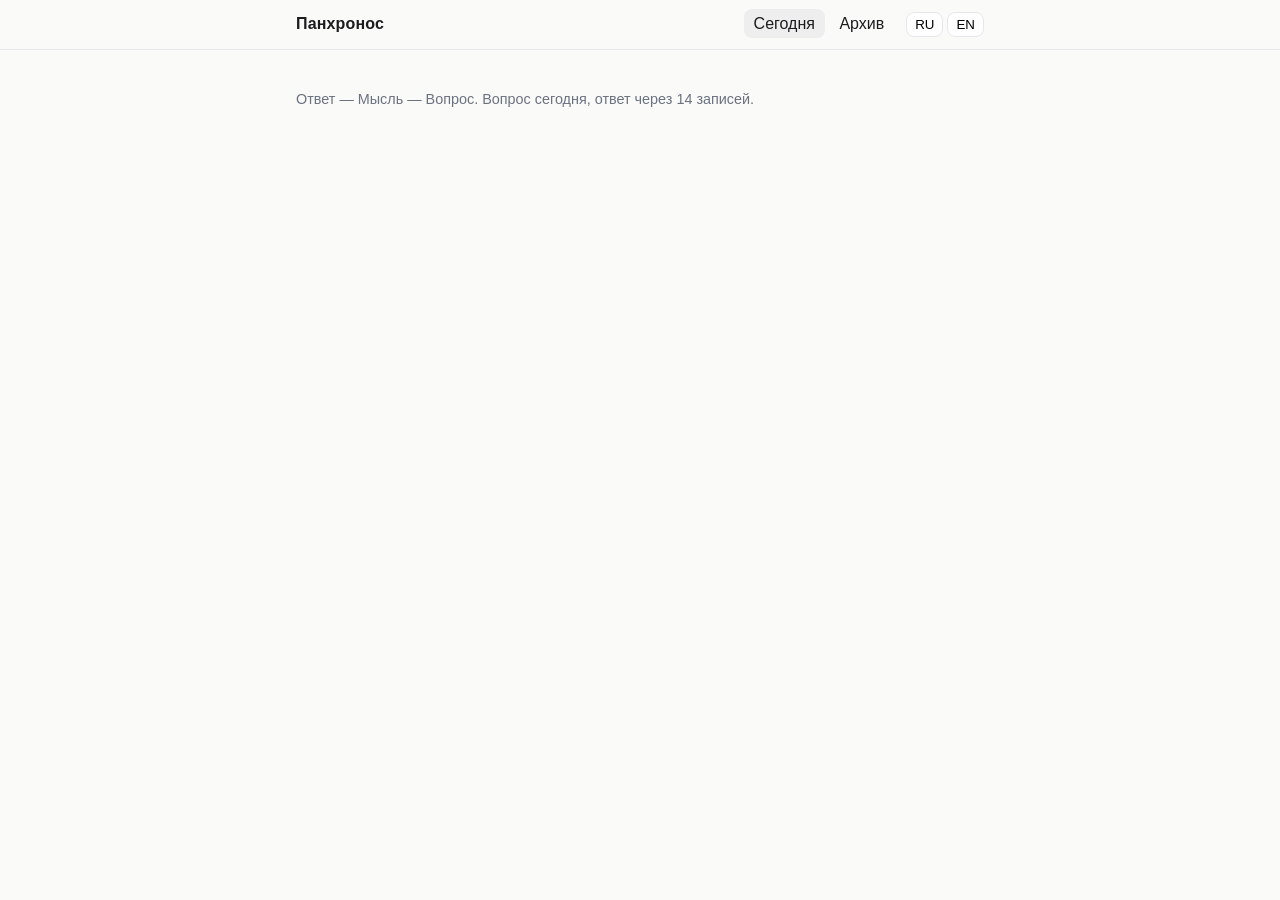
==== index.html @ 98a526c9 "Panchronos MVP: diary Answer-Thought-Question, lag N-14, Supabase, RU/EN" ====
<!doctype html>
<html lang="ru">
<head>
  <meta charset="utf-8" />
  <meta name="viewport" content="width=device-width, initial-scale=1" />
  <title>Панхронос</title>
  <link rel="stylesheet" href="./styles.css" />
</head>
<body data-page="write">
  <header class="topbar">
    <div class="topbar-inner">
      <a class="brand" href="./index.html" data-i18n="app.name">Панхронос</a>
      <nav class="nav">
        <a href="./index.html" class="active" data-i18n="nav.write">Сегодня</a>
        <a href="./archive.html" data-i18n="nav.archive">Архив</a>
      </nav>
      <div class="lang-switch">
        <button type="button" data-lang="ru">RU</button>
        <button type="button" data-lang="en">EN</button>
      </div>
      <button type="button" id="logoutBtn" class="linklike" data-i18n="nav.logout" hidden>Выйти</button>
    </div>
  </header>

  <main>
    <p class="muted small" data-i18n="app.tagline">Ответ — Мысль — Вопрос. Вопрос сегодня, ответ через 14 записей.</p>
    <div id="notice"></div>

    <!-- Auth -->
    <section id="authSection" class="card" hidden>
      <h1 data-i18n="auth.title">Вход / Регистрация</h1>
      <div class="tabs">
        <button type="button" id="tabLogin" data-i18n="auth.login">Вход</button>
        <button type="button" id="tabSignup" data-i18n="auth.signup">Регистрация</button>
      </div>
      <form id="authForm">
        <label for="emailInput" data-i18n="auth.email">Email</label>
        <input id="emailInput" type="email" autocomplete="email" required />
        <label for="passwordInput" data-i18n="auth.password">Пароль</label>
        <input id="passwordInput" type="password" autocomplete="current-password" required />
        <button class="primary" type="submit" id="authSubmit">Войти</button>
      </form>
      <p><button type="button" id="resetToggle" class="linklike" data-i18n="auth.reset">Забыли пароль?</button></p>
      <form id="resetForm" hidden>
        <label for="resetEmailInput" data-i18n="auth.email">Email</label>
        <input id="resetEmailInput" type="email" autocomplete="email" />
        <button class="primary" type="submit" data-i18n="auth.submit.reset">Отправить ссылку для сброса</button>
        <p><button type="button" id="resetBack" class="linklike" data-i18n="auth.back.login">← Назад ко входу</button></p>
      </form>
    </section>

    <!-- Verify gate -->
    <section id="verifySection" class="card" hidden>
      <h1 data-i18n="verify.title">Подтвердите email</h1>
      <p data-i18n="verify.text">Вы вошли, но email ещё не подтверждён. Перейдите по ссылке из письма — до подтверждения дневник недоступен.</p>
    </section>

    <!-- Write -->
    <section id="writeSection" class="card" hidden>
      <h1><span data-i18n="write.title">Запись</span> <span id="entryNo"></span></h1>
      <p id="earlyHint" class="muted small" data-i18n="write.hint.early" hidden>Записи №1–14: поле «Ответ» пока неактивно. Оно появится на записи №15.</p>

      <div id="contextBlock" hidden>
        <h2><span data-i18n="write.context.title">Контекст из записи</span> <span id="contextNo"></span></h2>
        <div class="context" id="contextText"></div>
      </div>

      <form id="writeForm">
        <div id="answerWrap">
          <label for="answerInput" data-i18n="write.answer">Ответ</label>
          <textarea id="answerInput"></textarea>
        </div>
        <label for="thoughtInput" data-i18n="write.thought">Мысль</label>
        <textarea id="thoughtInput" data-i18n-ph="write.thought.ph" placeholder="О чём думается сегодня…"></textarea>
        <label for="questionInput" data-i18n="write.question">Вопрос</label>
        <textarea id="questionInput" data-i18n-ph="write.question.ph" placeholder="Вопрос себе через 14 записей…"></textarea>
        <button class="primary" type="submit" data-i18n="write.submit">Сохранить запись</button>
      </form>
      <p class="muted small">№1–14 → №15 · N отвечает на N−14 · UTC · после сохранения изменить/удалить нельзя.</p>
    </section>

    <!-- Done / countdown -->
    <section id="doneSection" class="card" hidden>
      <h1 data-i18n="done.title">На сегодня всё</h1>
      <p data-i18n="done.text">Запись на сегодня уже сделана.</p>
      <p id="countdownText" class="muted"></p>
      <p><a href="./archive.html" data-i18n="nav.archive">Архив</a></p>
    </section>
  </main>

  <script src="./config.js"></script>
  <script type="module" src="./app.js"></script>
</body>
</html>
---- styles.css ----
/* Панхронос MVP: минимальный чистый UI, адаптив ПК + телефон. */

:root {
  --bg: #fafaf8;
  --card: #ffffff;
  --ink: #1c1c1e;
  --muted: #6b7280;
  --line: #e5e7eb;
  --accent: #111827;
  --radius: 12px;
}

* { box-sizing: border-box; }

body {
  margin: 0;
  background: var(--bg);
  color: var(--ink);
  font-family: -apple-system, BlinkMacSystemFont, "Segoe UI", Roboto, Inter, Arial, sans-serif;
  line-height: 1.55;
}

.topbar {
  position: sticky;
  top: 0;
  z-index: 10;
  background: rgba(250, 250, 248, 0.92);
  backdrop-filter: blur(6px);
  border-bottom: 1px solid var(--line);
}

.topbar-inner {
  max-width: 720px;
  margin: 0 auto;
  padding: 12px 16px;
  display: flex;
  align-items: center;
  gap: 12px;
}

.brand {
  font-weight: 700;
  letter-spacing: 0.01em;
  text-decoration: none;
  color: var(--ink);
  margin-right: auto;
}

.nav a {
  color: var(--ink);
  text-decoration: none;
  padding: 6px 10px;
  border-radius: 8px;
}

.nav a.active, .nav a:hover { background: #eee; }

.lang-switch { display: flex; gap: 4px; align-items: center; }
.lang-switch button {
  border: 1px solid var(--line);
  background: var(--card);
  border-radius: 8px;
  padding: 4px 8px;
  cursor: pointer;
}
.lang-switch button.active { background: var(--accent); color: #fff; border-color: var(--accent); }

main {
  max-width: 720px;
  margin: 0 auto;
  padding: 24px 16px 64px;
}

.card {
  background: var(--card);
  border: 1px solid var(--line);
  border-radius: var(--radius);
  padding: 18px;
  margin: 14px 0;
}

.muted { color: var(--muted); }
.small { font-size: 0.9em; }

h1 { font-size: 1.5rem; margin: 8px 0 4px; }
h2 { font-size: 1.1rem; margin: 0 0 8px; }

label { display: block; font-weight: 600; margin: 14px 0 6px; }

textarea, input[type="email"], input[type="password"] {
  width: 100%;
  border: 1px solid var(--line);
  border-radius: 10px;
  padding: 10px 12px;
  font: inherit;
  background: #fff;
  color: var(--ink);
}

textarea { min-height: 110px; resize: vertical; }
textarea:disabled { background: #f3f4f6; color: #9ca3af; }

button.primary {
  background: var(--accent);
  color: #fff;
  border: none;
  border-radius: 10px;
  padding: 10px 16px;
  font: inherit;
  cursor: pointer;
  margin-top: 14px;
}
button.primary:disabled { opacity: 0.5; cursor: default; }
button.linklike {
  background: none; border: none; padding: 0;
  color: var(--ink); text-decoration: underline; cursor: pointer; font: inherit;
}

.tabs { display: flex; gap: 8px; margin: 12px 0; }
.tabs button {
  border: 1px solid var(--line);
  background: #fff;
  border-radius: 999px;
  padding: 6px 12px;
  cursor: pointer;
  font: inherit;
}
.tabs button.active { background: var(--accent); color: #fff; border-color: var(--accent); }

.context {
  border-left: 3px solid var(--line);
  padding: 8px 12px;
  margin: 10px 0;
  background: #f9fafb;
  border-radius: 0 8px 8px 0;
  white-space: pre-wrap;
}

.entry p { margin: 0 0 0.9em; white-space: pre-wrap; }
.entry p:last-child { margin-bottom: 0; }

.notice { padding: 10px 12px; border-radius: 10px; background: #f3f4f6; margin: 12px 0; }
.notice.error { background: #fef2f2; border: 1px solid #fecaca; }
.notice.ok { background: #f0fdf4; border: 1px solid #bbf7d0; }

.row { display: flex; gap: 10px; align-items: center; flex-wrap: wrap; }

@media (max-width: 560px) {
  main { padding: 16px 12px 48px; }
  h1 { font-size: 1.3rem; }
  .topbar-inner { padding: 10px 12px; }
}
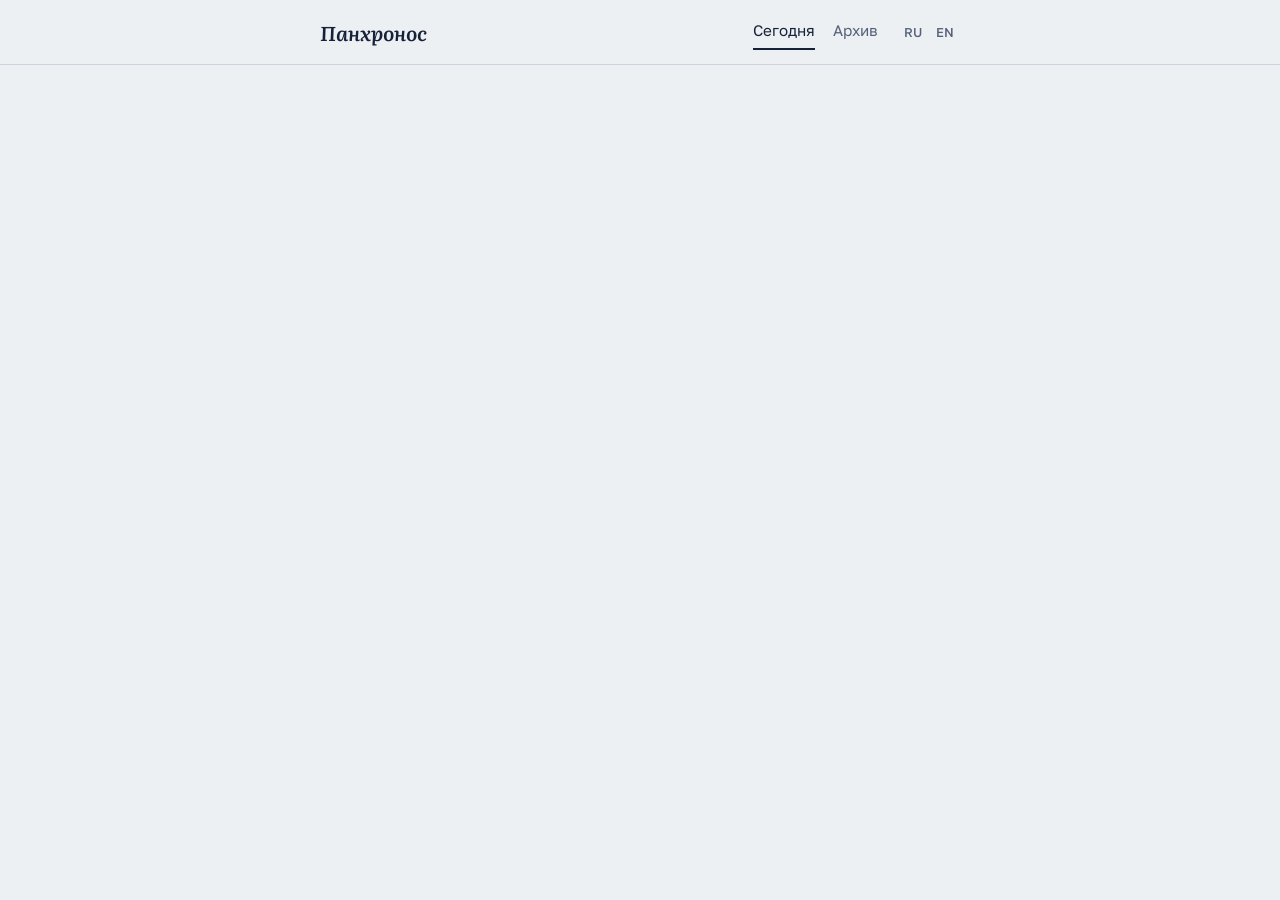
==== commit 1f1aac81: "Redesign: three times (past/present/future), lag rail, serif typography, dark mode" ====
--- a/index.html
+++ b/index.html
@@ -4,6 +4,11 @@
   <meta charset="utf-8" />
   <meta name="viewport" content="width=device-width, initial-scale=1" />
   <title>Панхронос</title>
+  <meta name="theme-color" content="#edf0f2" media="(prefers-color-scheme: light)" />
+  <meta name="theme-color" content="#10151f" media="(prefers-color-scheme: dark)" />
+  <link rel="preconnect" href="https://fonts.googleapis.com" />
+  <link rel="preconnect" href="https://fonts.gstatic.com" crossorigin />
+  <link href="https://fonts.googleapis.com/css2?family=Golos+Text:wght@400;500;600&family=Literata:ital,opsz,wght@0,7..72,400..600;1,7..72,400..600&display=swap&subset=cyrillic" rel="stylesheet" />
   <link rel="stylesheet" href="./styles.css" />
 </head>
 <body data-page="write">
@@ -23,12 +28,12 @@
   </header>
 
   <main>
-    <p class="muted small" data-i18n="app.tagline">Ответ — Мысль — Вопрос. Вопрос сегодня, ответ через 14 записей.</p>
     <div id="notice"></div>
 
     <!-- Auth -->
     <section id="authSection" class="card" hidden>
-      <h1 data-i18n="auth.title">Вход / Регистрация</h1>
+      <p class="lede" data-i18n="app.tagline">Ответ — Мысль — Вопрос. Вопрос сегодня, ответ через 14 записей.</p>
+      <h1 class="sr-only" data-i18n="auth.title">Вход / Регистрация</h1>
       <div class="tabs">
         <button type="button" id="tabLogin" data-i18n="auth.login">Вход</button>
         <button type="button" id="tabSignup" data-i18n="auth.signup">Регистрация</button>
@@ -58,6 +63,10 @@
     <!-- Write -->
     <section id="writeSection" class="card" hidden>
       <h1><span data-i18n="write.title">Запись</span> <span id="entryNo"></span></h1>
+      <div class="rail" aria-hidden="true">
+        <ol id="lagRail"></ol>
+        <div class="rail-ends"><span id="railFrom"></span><span id="railTo"></span></div>
+      </div>
       <p id="earlyHint" class="muted small" data-i18n="write.hint.early" hidden>Записи №1–14: поле «Ответ» пока неактивно. Оно появится на записи №15.</p>
 
       <div id="contextBlock" hidden>
@@ -66,17 +75,21 @@
       </div>
 
       <form id="writeForm">
-        <div id="answerWrap">
+        <div id="answerWrap" class="field field--past">
           <label for="answerInput" data-i18n="write.answer">Ответ</label>
           <textarea id="answerInput"></textarea>
         </div>
-        <label for="thoughtInput" data-i18n="write.thought">Мысль</label>
-        <textarea id="thoughtInput" data-i18n-ph="write.thought.ph" placeholder="О чём думается сегодня…"></textarea>
-        <label for="questionInput" data-i18n="write.question">Вопрос</label>
-        <textarea id="questionInput" data-i18n-ph="write.question.ph" placeholder="Вопрос себе через 14 записей…"></textarea>
+        <div class="field">
+          <label for="thoughtInput" data-i18n="write.thought">Мысль</label>
+          <textarea id="thoughtInput" data-i18n-ph="write.thought.ph" placeholder="О чём думается сегодня…"></textarea>
+        </div>
+        <div class="field field--future">
+          <label for="questionInput" data-i18n="write.question">Вопрос</label>
+          <textarea id="questionInput" data-i18n-ph="write.question.ph" placeholder="Вопрос себе через 14 записей…"></textarea>
+        </div>
         <button class="primary" type="submit" data-i18n="write.submit">Сохранить запись</button>
       </form>
-      <p class="muted small">№1–14 → №15 · N отвечает на N−14 · UTC · после сохранения изменить/удалить нельзя.</p>
+      <p class="footnote" data-i18n="write.footnote">После сохранения запись нельзя изменить или удалить. Сутки считаются по UTC.</p>
     </section>
 
     <!-- Done / countdown -->
--- a/styles.css
+++ b/styles.css
@@ -1,152 +1,184 @@
-/* Панхронос MVP: минимальный чистый UI, адаптив ПК + телефон. */
+/* Панхронос — три времени: ответ (прошлое), мысль (сейчас), вопрос (будущее). */
 
 :root {
-  --bg: #fafaf8;
-  --card: #ffffff;
-  --ink: #1c1c1e;
-  --muted: #6b7280;
-  --line: #e5e7eb;
-  --accent: #111827;
-  --radius: 12px;
+  --paper: #edf0f2;
+  --sheet: #f8f9fa;
+  --ink: #16213a;
+  --muted: #55607a;
+  --line: #cbd3dc;
+  --past: #2c6e6a;
+  --future: #6d4fa3;
+  --err: #a1262b;
+  --radius: 6px;
+  --serif: "Literata", "Georgia", "Times New Roman", serif;
+  --sans: "Golos Text", system-ui, -apple-system, "Segoe UI", Roboto, Arial, sans-serif;
+  color-scheme: light dark;
+}
+@media (prefers-color-scheme: dark) {
+  :root {
+    --paper: #10151f;
+    --sheet: #171e2b;
+    --ink: #e6eaf2;
+    --muted: #9aa6bd;
+    --line: #2a3446;
+    --past: #62bdb5;
+    --future: #b9a2ec;
+    --err: #ff8f94;
+  }
 }
 
 * { box-sizing: border-box; }
-
+html { -webkit-text-size-adjust: 100%; }
 body {
   margin: 0;
-  background: var(--bg);
+  background: var(--paper);
   color: var(--ink);
-  font-family: -apple-system, BlinkMacSystemFont, "Segoe UI", Roboto, Inter, Arial, sans-serif;
-  line-height: 1.55;
+  font-family: var(--serif);
+  font-size: 1.0625rem;
+  line-height: 1.7;
 }
+:focus-visible { outline: 2px solid var(--past); outline-offset: 3px; }
+.sr-only { position: absolute; width: 1px; height: 1px; overflow: hidden; clip: rect(0 0 0 0); white-space: nowrap; }
 
-.topbar {
-  position: sticky;
-  top: 0;
-  z-index: 10;
-  background: rgba(250, 250, 248, 0.92);
-  backdrop-filter: blur(6px);
-  border-bottom: 1px solid var(--line);
+/* ---------- шапка ---------- */
+.topbar { border-bottom: 1px solid var(--line); font-family: var(--sans); }
+.topbar-inner {
+  max-width: 680px; margin: 0 auto; padding: 14px 20px;
+  display: flex; align-items: center; gap: 20px;
 }
+.brand {
+  margin-right: auto; color: var(--ink); text-decoration: none;
+  font-family: var(--serif); font-style: italic; font-weight: 600; font-size: 1.25rem;
+}
+.nav { display: flex; gap: 18px; }
+.nav a {
+  color: var(--muted); text-decoration: none; font-size: 0.95rem;
+  padding: 4px 0; border-bottom: 2px solid transparent;
+}
+.nav a:hover { color: var(--ink); }
+.nav a.active { color: var(--ink); border-bottom-color: var(--ink); }
+.lang-switch { display: flex; gap: 2px; }
+.lang-switch button {
+  font: 500 0.8rem var(--sans); color: var(--muted); background: none;
+  border: 0; border-radius: 4px; padding: 4px 6px; cursor: pointer;
+}
+.lang-switch button.active { color: var(--paper); background: var(--ink); }
 
-.topbar-inner {
-  max-width: 720px;
-  margin: 0 auto;
-  padding: 12px 16px;
-  display: flex;
-  align-items: center;
-  gap: 12px;
+main { max-width: 680px; margin: 0 auto; padding: 40px 20px 96px; }
+
+/* ---------- типографика ---------- */
+h1 { font-weight: 500; font-size: 2.75rem; line-height: 1.1; letter-spacing: -0.015em; margin: 0 0 28px; }
+h2 { font: 600 0.95rem var(--sans); margin: 0 0 10px; color: var(--muted); }
+p { margin: 0 0 1em; }
+.muted { color: var(--muted); }
+.small { font-size: 0.9rem; font-family: var(--sans); }
+.lede { font-size: 1.75rem; line-height: 1.3; font-weight: 400; max-width: 22ch; margin: 0 0 36px; }
+
+/* секции больше не карточки: страница = лист */
+.card { margin: 0; }
+.card + .card { margin-top: 32px; }
+
+/* ---------- «лаг»: 14 записей между вопросом и ответом ---------- */
+.rail { margin: 0 0 32px; font: 500 0.8rem var(--sans); color: var(--muted); }
+.rail ol { list-style: none; margin: 0 0 8px; padding: 0; display: flex; gap: 6px; }
+.rail li {
+  flex: 1; height: 28px; border-radius: 3px;
+  border: 1.5px solid var(--future); background: transparent;
+  animation: tick 0.4s ease-out both; animation-delay: calc(var(--i) * 28ms);
 }
+.rail li.is-void { border-style: dashed; border-color: var(--line); }
+.rail li.is-answering { background: var(--past); border-color: var(--past); }
+.rail li.is-today { background: var(--future); border-color: var(--future); }
+.rail-ends { display: flex; justify-content: space-between; }
+@keyframes tick { from { transform: scaleY(0.2); opacity: 0; } }
 
-.brand {
-  font-weight: 700;
-  letter-spacing: 0.01em;
-  text-decoration: none;
-  color: var(--ink);
-  margin-right: auto;
-}
-
-.nav a {
-  color: var(--ink);
-  text-decoration: none;
-  padding: 6px 10px;
-  border-radius: 8px;
-}
-
-.nav a.active, .nav a:hover { background: #eee; }
-
-.lang-switch { display: flex; gap: 4px; align-items: center; }
-.lang-switch button {
-  border: 1px solid var(--line);
-  background: var(--card);
-  border-radius: 8px;
-  padding: 4px 8px;
-  cursor: pointer;
-}
-.lang-switch button.active { background: var(--accent); color: #fff; border-color: var(--accent); }
-
-main {
-  max-width: 720px;
-  margin: 0 auto;
-  padding: 24px 16px 64px;
-}
-
-.card {
-  background: var(--card);
-  border: 1px solid var(--line);
-  border-radius: var(--radius);
-  padding: 18px;
-  margin: 14px 0;
-}
-
-.muted { color: var(--muted); }
-.small { font-size: 0.9em; }
-
-h1 { font-size: 1.5rem; margin: 8px 0 4px; }
-h2 { font-size: 1.1rem; margin: 0 0 8px; }
-
-label { display: block; font-weight: 600; margin: 14px 0 6px; }
+/* ---------- форма ---------- */
+.field { margin: 0 0 20px; --tone: var(--ink); }
+.field--past { --tone: var(--past); }
+.field--future { --tone: var(--future); }
+label { display: block; font: 600 0.95rem var(--sans); color: var(--tone, var(--ink)); margin: 0 0 6px; }
+.field label { color: var(--tone); }
 
 textarea, input[type="email"], input[type="password"] {
-  width: 100%;
-  border: 1px solid var(--line);
-  border-radius: 10px;
-  padding: 10px 12px;
-  font: inherit;
-  background: #fff;
-  color: var(--ink);
+  width: 100%; font: inherit; color: var(--ink); background: var(--sheet);
+  border: 1px solid var(--line); border-radius: var(--radius); padding: 12px 14px;
 }
-
-textarea { min-height: 110px; resize: vertical; }
-textarea:disabled { background: #f3f4f6; color: #9ca3af; }
+textarea {
+  min-height: 7.5em; resize: vertical; line-height: 1.65;
+  border-left: 4px solid var(--tone, var(--line));
+  field-sizing: content;
+}
+textarea:focus, input:focus { outline: 2px solid var(--tone, var(--past)); outline-offset: 1px; }
+textarea:disabled {
+  min-height: 3.5em; background: transparent; border-style: dashed;
+  border-left-style: dashed; color: var(--muted); cursor: not-allowed;
+}
+textarea::placeholder, input::placeholder { color: var(--muted); opacity: 0.85; }
+input[type="email"], input[type="password"] { font-family: var(--sans); margin-bottom: 16px; }
 
 button.primary {
-  background: var(--accent);
-  color: #fff;
-  border: none;
-  border-radius: 10px;
-  padding: 10px 16px;
-  font: inherit;
-  cursor: pointer;
-  margin-top: 14px;
+  font: 600 1rem var(--sans); color: var(--paper); background: var(--ink);
+  border: 0; border-radius: var(--radius); padding: 13px 24px; cursor: pointer; margin-top: 8px;
 }
-button.primary:disabled { opacity: 0.5; cursor: default; }
+button.primary:hover { opacity: 0.9; }
+button.primary:disabled { opacity: 0.45; cursor: default; }
 button.linklike {
-  background: none; border: none; padding: 0;
-  color: var(--ink); text-decoration: underline; cursor: pointer; font: inherit;
+  font: inherit; font-family: var(--sans); font-size: 0.9rem; color: var(--muted);
+  background: none; border: 0; padding: 0; text-decoration: underline; cursor: pointer;
 }
+button.linklike:hover { color: var(--ink); }
 
-.tabs { display: flex; gap: 8px; margin: 12px 0; }
+.tabs { display: flex; gap: 22px; margin: 0 0 24px; border-bottom: 1px solid var(--line); }
 .tabs button {
-  border: 1px solid var(--line);
-  background: #fff;
-  border-radius: 999px;
-  padding: 6px 12px;
-  cursor: pointer;
-  font: inherit;
+  font: 500 1rem var(--sans); color: var(--muted); background: none; border: 0;
+  padding: 8px 0; margin-bottom: -1px; border-bottom: 2px solid transparent; cursor: pointer;
 }
-.tabs button.active { background: var(--accent); color: #fff; border-color: var(--accent); }
+.tabs button.active { color: var(--ink); border-bottom-color: var(--ink); }
+#authSection form { max-width: 380px; }
 
+/* письмо из прошлого */
 .context {
-  border-left: 3px solid var(--line);
-  padding: 8px 12px;
-  margin: 10px 0;
-  background: #f9fafb;
-  border-radius: 0 8px 8px 0;
-  white-space: pre-wrap;
+  white-space: pre-wrap; margin: 0 0 28px; padding: 4px 0 4px 20px;
+  border-left: 4px solid var(--future); font-style: italic; max-width: 62ch;
 }
+#contextBlock h2 { color: var(--future); }
 
-.entry p { margin: 0 0 0.9em; white-space: pre-wrap; }
-.entry p:last-child { margin-bottom: 0; }
+.footnote { margin-top: 28px; font: 0.85rem var(--sans); color: var(--muted); }
 
-.notice { padding: 10px 12px; border-radius: 10px; background: #f3f4f6; margin: 12px 0; }
-.notice.error { background: #fef2f2; border: 1px solid #fecaca; }
-.notice.ok { background: #f0fdf4; border: 1px solid #bbf7d0; }
+/* «на сегодня всё» */
+#doneSection h1 { font-size: 2.25rem; }
+#countdownText { font-size: 1.5rem; line-height: 1.35; color: var(--ink); max-width: 24ch; }
+#doneSection a { font-family: var(--sans); color: var(--ink); }
 
-.row { display: flex; gap: 10px; align-items: center; flex-wrap: wrap; }
+/* ---------- уведомления ---------- */
+.notice { margin: 0 0 24px; padding: 10px 14px; font: 0.95rem var(--sans); border-left: 4px solid var(--muted); background: var(--sheet); }
+.notice.ok { border-left-color: var(--past); }
+.notice.error { border-left-color: var(--err); color: var(--err); }
+
+/* ---------- архив: нить из записей ---------- */
+.archive-list { position: relative; margin-top: 36px; padding-left: 30px; }
+.archive-list::before { content: ""; position: absolute; left: 5px; top: 8px; bottom: 0; width: 1px; background: var(--line); }
+.entry { position: relative; padding: 0 0 48px; }
+.entry::before {
+  content: ""; position: absolute; left: -30px; top: 0.4em; width: 11px; height: 11px;
+  border-radius: 50%; background: var(--paper); border: 2px solid var(--ink);
+}
+.entry-head { display: flex; align-items: baseline; gap: 12px; margin: 0 0 12px; font-family: var(--sans); }
+.entry-no { font-weight: 600; }
+.entry-head time { color: var(--muted); font-size: 0.9rem; }
+.entry-body { max-width: 62ch; }
+.entry-body p { white-space: pre-wrap; margin: 0 0 1em; }
+.entry-body p.a { color: var(--past); }
+.entry-body p.q { color: var(--future); font-style: italic; margin-bottom: 0; }
+.entry-note { margin: 12px 0 0; font: 0.85rem var(--sans); color: var(--muted); }
 
 @media (max-width: 560px) {
-  main { padding: 16px 12px 48px; }
-  h1 { font-size: 1.3rem; }
-  .topbar-inner { padding: 10px 12px; }
+  body { font-size: 1.02rem; }
+  main { padding: 28px 16px 72px; }
+  h1 { font-size: 2.1rem; }
+  .lede { font-size: 1.45rem; }
+  .topbar-inner { padding: 12px 16px; gap: 12px; flex-wrap: wrap; }
+  .rail ol { gap: 4px; }
+  .rail li { height: 24px; }
 }
+@media (prefers-reduced-motion: reduce) { .rail li { animation: none; } }
